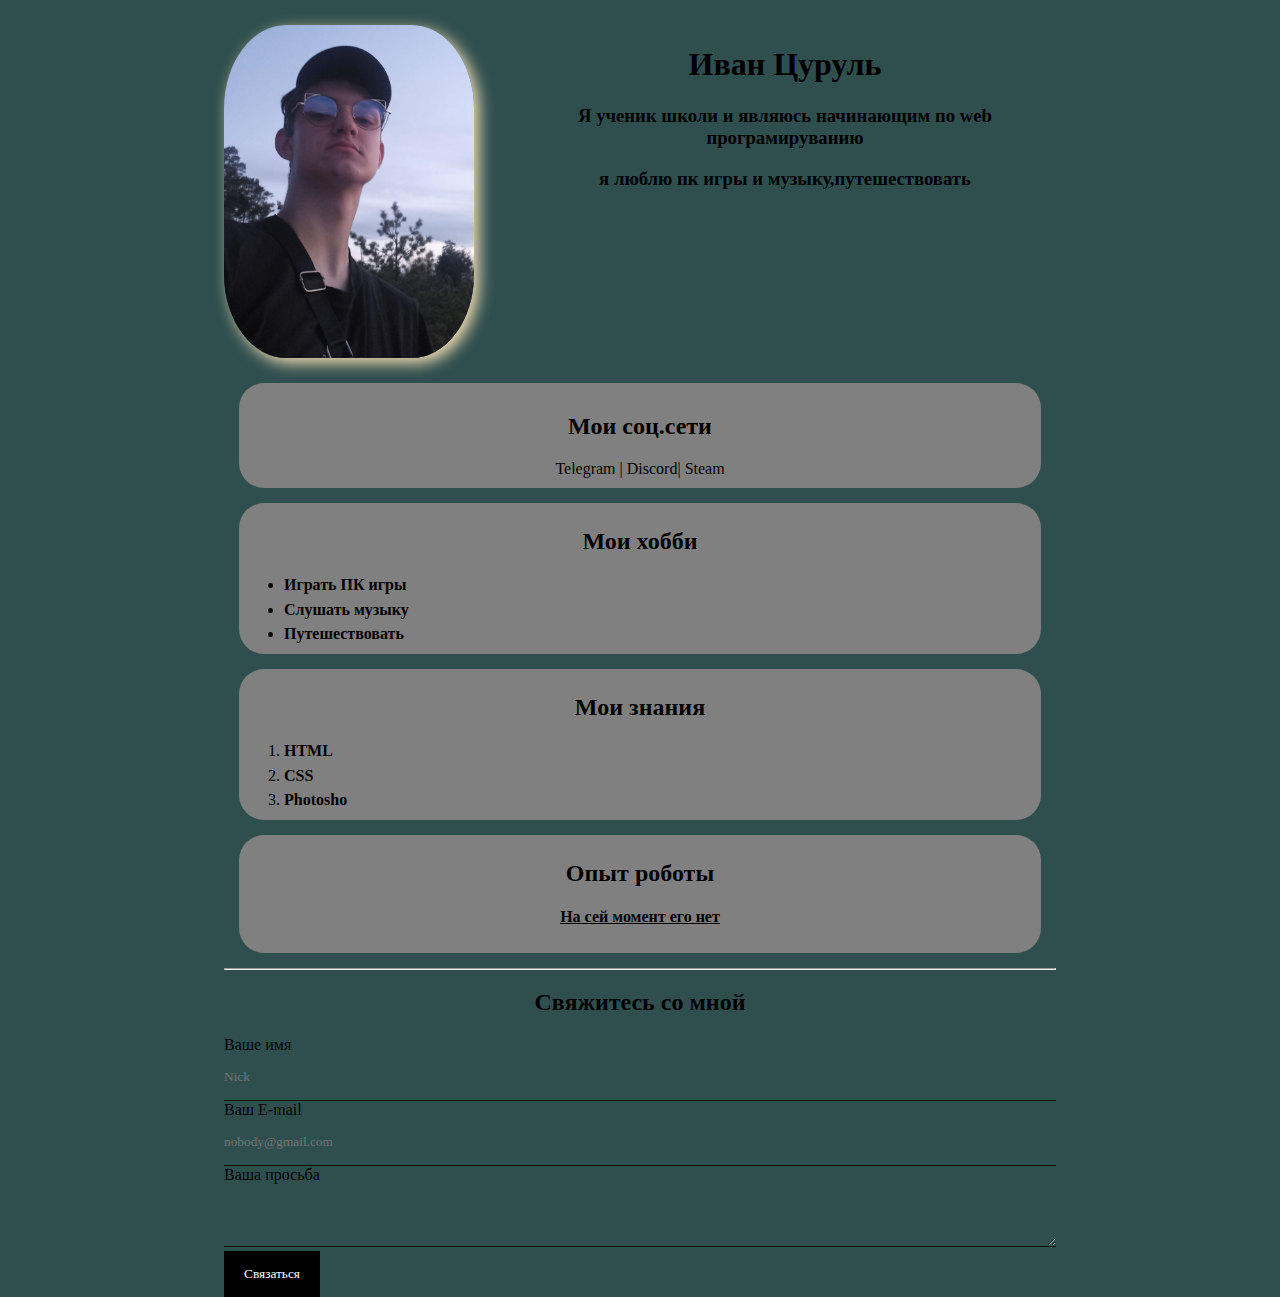
==== cv/index.html @ bc6a9faa "Add files via upload" ====
<!DOCTYPE html>
<html lang="ua">
<head>
    <link rel="stylesheet" href="css.css">
    <meta charset="UTF-8">
    <meta http-equiv="X-UA-Compatible" content="IE=edge">
    <meta name="viewport" content="width=device-width, initial-scale=1.0">
    <title>Resune CV</title>
</head>
<body>
    <div class="cont">
        <div class="info">
            <img src="foto.jpg" alt="my foto" class="ava">
            <div class="info-text">
                <p><h1>Иван Цуруль</h1></p>
                <P><h3>Я ученик школи и являюсь начинающим по web програмируванию</h3></P>
                <p><h3>я люблю пк игры и музыку,путешествовать</h3></p>
            </div>
        </div>
        <div class="social">
            <p class="zag1"><h2>Мои соц.сети</h2></p>
            <a href="https://t.me/Ivangel_III" target="_blank" >Telegram </a>|
            <a href="https://discordapp.com/users/540572728433049611" target="_blank" >Discord</a>|
            <a href="https://steamcommunity.com/profiles/76561198434039645/" target="_blank" >Steam</a>
        </div>
        <div class="hoby">
            <h2 class="zag1">Мои хобби</h2>
            <ul>
                <li><h4>Играть ПК игры</h4></li>
                <li><h4>Слушать музыку</h4></li>
                <li><h4>Путешествовать</h4></li>
            </ul>
        </div>
        <div class="knowing">
            <h2 class="zag1">Мои знания</h2>
            <ol>
                <li><h4>HTML</h4></li>
                <li><h4>CSS</h4></li>
                <li><h4>Photosho</h4></li>
            </ol>
        </div>
        <div class="exp">
            <h2 class="zag1">Опыт роботы</h2>
            <p><h4>На сей момент его нет</h4></p>
        </div>
        <hr>
        <h2 class="zag1">Свяжитесь со мной</h2>
        <form action=""><div class="callme">
                <div class="sms2">
                    <label for="name">Ваше имя</label>
                    <input type="text" id="name" placeholder="Nick">
                    
                    <label for="E-mail">Ваш E-mail</label>
                    <input type="text" id="E-mail" placeholder="nobody@gmail.com">

                    <label for="sms">Ваша просьба</label>
                    <textarea name="" id="sms" cols="25" rows="2.5"></textarea>
                </div>
                    <input type="submit" value="Связаться" class="btn">
        </form>
    </div>    
</body>
</html>
---- cv/css.css ----
body{background:#2F4F4F;
    font-family: Cambria, Cochin, Georgia, Times, 'Times New Roman', serif;
    max-width: 65%;
    margin: auto;
}

.cont{
    margin-top: 25px;
}
.info{
    margin-bottom: 25px;
    text-align: center;
    display: flex;
}
@media (max-width:700px ) {
    .info {
        display: block;
    }
}
.ava{
    
    width: 250px;
    border-radius: 25%;
    box-shadow: 5px 5px 15px wheat;
}
.info-text{
    margin-left: 40px;
}
.social{
    text-align: center;
    color: #000;
    background:gray;
    border-radius: 25px;
    padding: 10px;
    margin: 15px;
}
.social a {
    text-decoration: none;
    color: #000;
}
.zag1{
    text-align: center;
    
}
.hoby{
    color: #000;
    background:gray;
    border-radius: 25px;
    padding: 5px;
    margin: 15px;
}
.hoby li {
    margin-bottom: -15px;
}
.knowing{
    color: #000;
    background:gray;
    border-radius: 25px;
    padding: 5px;
    margin: 15px;
}
.knowing li{
    margin-bottom: -15px;
}
.exp{
    text-align: center;
    color: #000;
    background:gray;
    border-radius: 25px;
    padding: 5px;
    margin: 15px;
}
.exp h4{
    text-decoration: underline;
}
.sms2 label{
    display: block;
}

.sms2 input,.sms2 textarea{
    
    width: 100%;
    box-sizing: border-box;
    border: none;
    border-bottom: 1px solid black;
    padding: 15px 0 15px;
    font-family: inherit;
    outline: none;
    background: initial;
    transition: 0.5s;
}
.sms2 textarea:hover{
    border-radius: 20px;
    transition: 0.75s;
    background:  gainsboro;
}
.sms2 input:hover{
    border-radius: 20px;
    transition: 0.75s;
    background:  gainsboro;
}
.btn{ 
    
    padding: 15px 20px;
    color: white;
    background: #000;
    border: none;
    font-family: inherit;
    cursor: pointer;
    transition: 0.5s;
}
.btn:hover{ 
    transition: 0,5;
    border-radius: 15px;
}
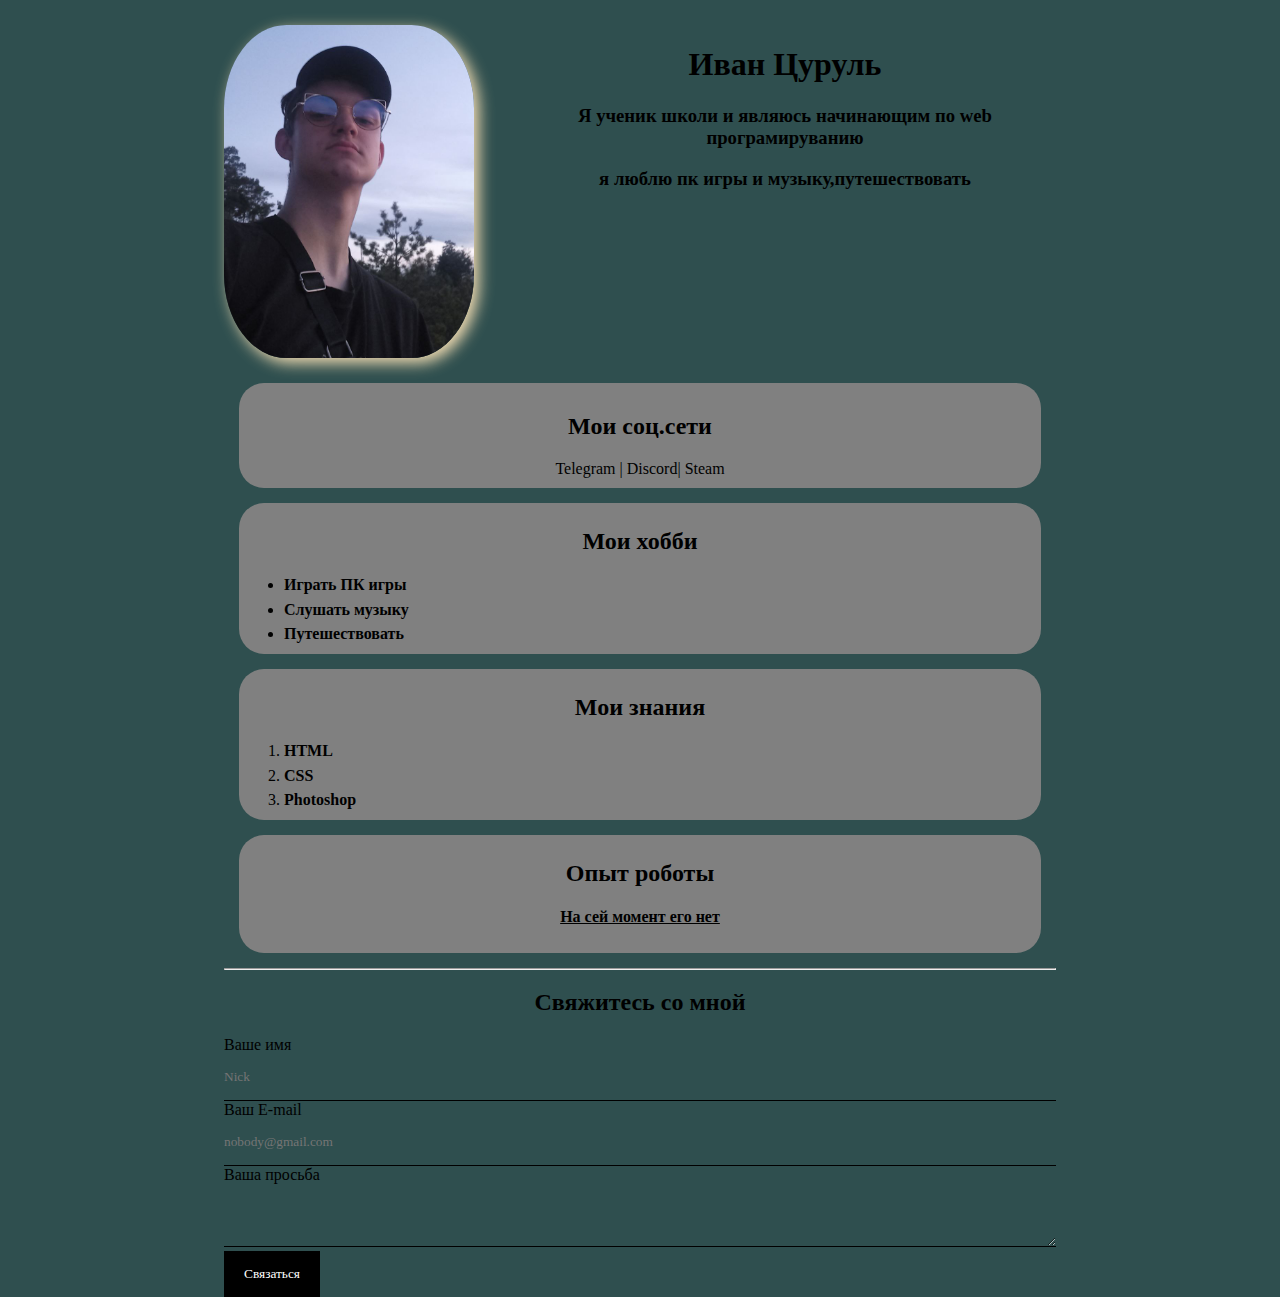
==== commit c41e4098: "Add files via upload" ====
--- a/cv/index.html
+++ b/cv/index.html
@@ -36,7 +36,7 @@
             <ol>
                 <li><h4>HTML</h4></li>
                 <li><h4>CSS</h4></li>
-                <li><h4>Photosho</h4></li>
+                <li><h4>Photoshop</h4></li>
             </ol>
         </div>
         <div class="exp">
